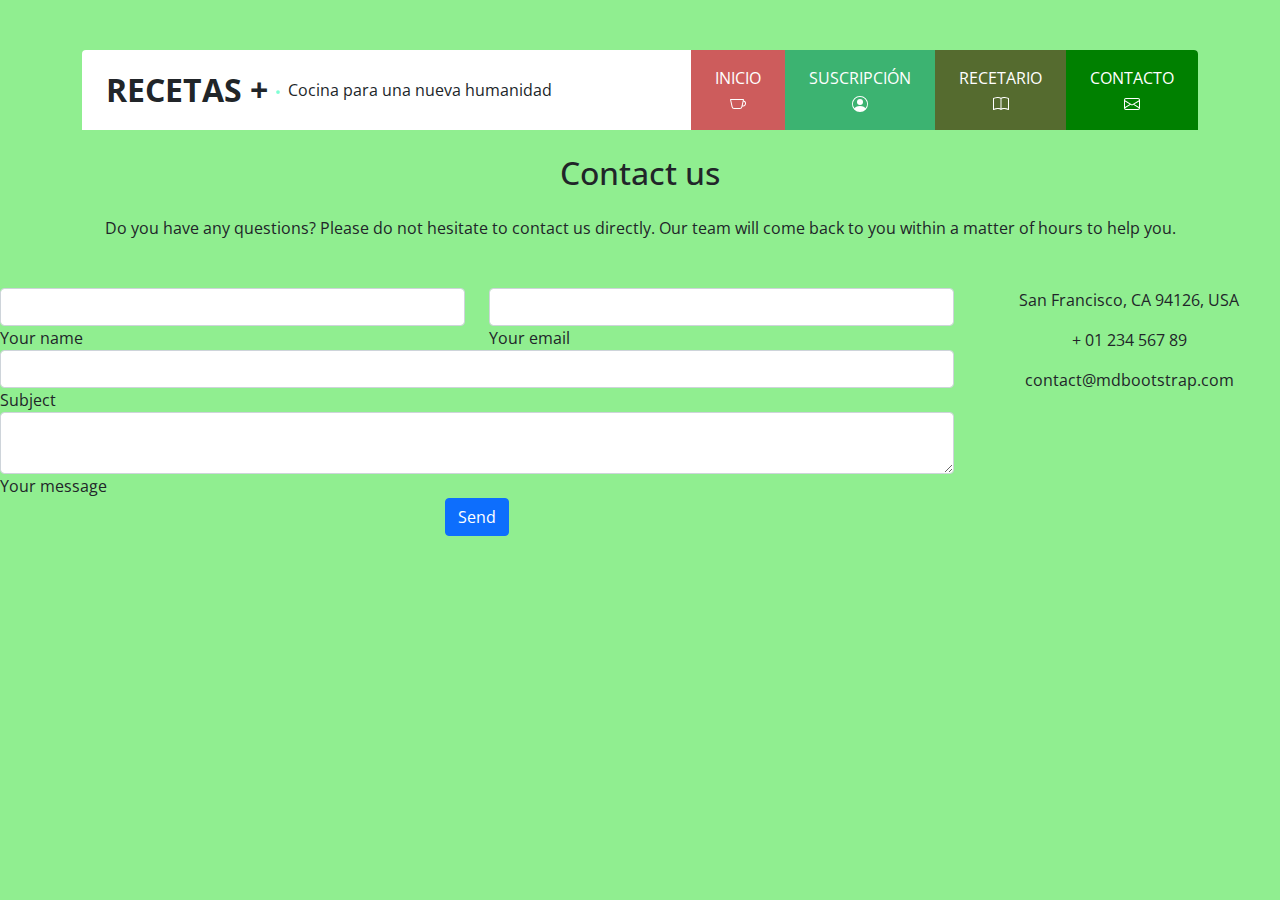
==== contacto.html @ 07f985b1 "Primera contribucion" ====
<!DOCTYPE html>
<html lang="en">
<head>
    <meta charset="UTF-8">
    <meta http-equiv="X-UA-Compatible" content="IE=edge">
    <meta name="viewport" content="width=device-width, initial-scale=1.0">
    <link rel="stylesheet" href="css/bootstrap.min.css">
    <link rel="stylesheet" href="css/style.css">
    <link rel="preconnect" href="https://fonts.googleapis.com">
	<link rel="preconnect" href="https://fonts.gstatic.com" crossorigin>
	<link href="https://fonts.googleapis.com/css2?family=Open+Sans:wght@300;400;600;700&display=swap" rel="stylesheet">
    <title>RECETAS + (ligeras, livianas, limpias)</title>
</head>
<body>
   <header class="container">
    <div class="nav row g-0 justify-content-between rounded-top">
        <div class="logo col-12 col-lg-auto d-flex align-items-center justify-content-center ps-4">
        <h2 class="fw-bold text-uppercase mb-0">Recetas +</h2>
        <div class="icono">
            <svg xmlns="http://www.w3.org/2000/svg" width="16" height="16" fill="currentColor" class="bi bi-dot" viewBox="0 0 16 16">
                <path d="M8 9.5a1.5 1.5 0 1 0 0-3 1.5 1.5 0 0 0 0 3z"/>
            </svg>
        </div>
        <p class="mb-0">Cocina para una nueva humanidad</p>
        </div>

    
    <nav class="menu col-12 col-lg-auto d-flex align-items-stretch">
        <a href="index.html" class="c1 px-4 d-flex align-items-center text-center text-white text-decoration-none">
            <div  class="w-100">
                <span>INICIO</span>
                <div class="icono">
                    <svg xmlns="http://www.w3.org/2000/svg" width="16" height="16" fill="currentColor" class="bi bi-cup" viewBox="0 0 16 16">
                        <path fill-rule="evenodd" d="M.11 3.187A.5.5 0 0 1 .5 3h13a.5.5 0 0 1 .488.608l-.22.991a3.001 3.001 0 0 1-1.3 5.854l-.132.59A2.5 2.5 0 0 1 9.896 13H4.104a2.5 2.5 0 0 1-2.44-1.958L.012 3.608a.5.5 0 0 1 .098-.42Zm12.574 6.288a2 2 0 0 0 .866-3.899l-.866 3.9ZM1.124 4l1.516 6.825A1.5 1.5 0 0 0 4.104 12h5.792a1.5 1.5 0 0 0 1.464-1.175L12.877 4H1.123Z"/>
                      </svg>
                </div>
            </div>
        </a>
        <a href="suscripcion.html" class="c2 px-4 d-flex align-items-center text-center text-white text-decoration-none">
            <div class="w-100">
                <span>SUSCRIPCIÓN</span>
                <div class="icono">
                    <svg xmlns="http://www.w3.org/2000/svg" width="16" height="16" fill="currentColor" class="bi bi-person-circle" viewBox="0 0 16 16">
                        <path d="M11 6a3 3 0 1 1-6 0 3 3 0 0 1 6 0z"/>
                        <path fill-rule="evenodd" d="M0 8a8 8 0 1 1 16 0A8 8 0 0 1 0 8zm8-7a7 7 0 0 0-5.468 11.37C3.242 11.226 4.805 10 8 10s4.757 1.225 5.468 2.37A7 7 0 0 0 8 1z"/>
                      </svg>
                </div>
            </div>
        </a>
        <a href="recetario.html" class="c3 px-4 d-flex align-items-center text-center text-white text-decoration-none">
            <div class="w-100">
                <span>RECETARIO</span>
                <div class="icono">
                    <svg xmlns="http://www.w3.org/2000/svg" width="16" height="16" fill="currentColor" class="bi bi-book" viewBox="0 0 16 16">
                        <path d="M1 2.828c.885-.37 2.154-.769 3.388-.893 1.33-.134 2.458.063 3.112.752v9.746c-.935-.53-2.12-.603-3.213-.493-1.18.12-2.37.461-3.287.811V2.828zm7.5-.141c.654-.689 1.782-.886 3.112-.752 1.234.124 2.503.523 3.388.893v9.923c-.918-.35-2.107-.692-3.287-.81-1.094-.111-2.278-.039-3.213.492V2.687zM8 1.783C7.015.936 5.587.81 4.287.94c-1.514.153-3.042.672-3.994 1.105A.5.5 0 0 0 0 2.5v11a.5.5 0 0 0 .707.455c.882-.4 2.303-.881 3.68-1.02 1.409-.142 2.59.087 3.223.877a.5.5 0 0 0 .78 0c.633-.79 1.814-1.019 3.222-.877 1.378.139 2.8.62 3.681 1.02A.5.5 0 0 0 16 13.5v-11a.5.5 0 0 0-.293-.455c-.952-.433-2.48-.952-3.994-1.105C10.413.809 8.985.936 8 1.783z"/>
                      </svg>
                    <!-- <svg xmlns="http://www.w3.org/2000/svg" x="0px" y="0px"
                    width="30" height="30"
                    viewBox="0 0 30 30">
                        <path d="M 4 5 C 2.895 5 2 5.895 2 7 L 2 23 C 2 24.105 2.895 25 4 25 L 12 25 C 13.105 25 14 25.895 14 27 L 14 7 C 14 5.895 13.105 5 12 5 L 4 5 z M 18 5 C 16.895 5 16 5.895 16 7 L 16 27 C 16 25.895 16.895 25 18 25 L 26 25 C 27.105 25 28 24.105 28 23 L 28 7 C 28 5.895 27.105 5 26 5 L 18 5 z"></path>
                    </svg> -->
                </div>
            </div>
        </a>
        <a href="#" class="c4 px-4 d-flex align-items-center text-center text-white text-decoration-none">
            <div class="w-100">
                <span>CONTACTO</span>
                <div class="icono">
                    
                      <svg xmlns="http://www.w3.org/2000/svg" width="16" height="16" fill="currentColor" class="bi bi-envelope" viewBox="0 0 16 16">
                        <path d="M0 4a2 2 0 0 1 2-2h12a2 2 0 0 1 2 2v8a2 2 0 0 1-2 2H2a2 2 0 0 1-2-2V4Zm2-1a1 1 0 0 0-1 1v.217l7 4.2 7-4.2V4a1 1 0 0 0-1-1H2Zm13 2.383-4.708 2.825L15 11.105V5.383Zm-.034 6.876-5.64-3.471L8 9.583l-1.326-.795-5.64 3.47A1 1 0 0 0 2 13h12a1 1 0 0 0 .966-.741ZM1 11.105l4.708-2.897L1 5.383v5.722Z"/>
                      </svg>
                </div>
            </div>
        </a>
    </nav>
</div>
</header>
    <!--Section: Contact v.2-->
<section class="mb-4">

    <!--Section heading-->
    <h2 class="h1-responsive font-weight-bold text-center my-4">Contact us</h2>
    <!--Section description-->
    <p class="text-center w-responsive mx-auto mb-5">Do you have any questions? Please do not hesitate to contact us directly. Our team will come back to you within
        a matter of hours to help you.</p>

    <div class="row">

        <!--Grid column-->
        <div class="col-md-9 mb-md-0 mb-5">
            <form id="contact-form" name="contact-form" action="mail.php" method="POST">

                <!--Grid row-->
                <div class="row">

                    <!--Grid column-->
                    <div class="col-md-6">
                        <div class="md-form mb-0">
                            <input type="text" id="name" name="name" class="form-control">
                            <label for="name" class="">Your name</label>
                        </div>
                    </div>
                    <!--Grid column-->

                    <!--Grid column-->
                    <div class="col-md-6">
                        <div class="md-form mb-0">
                            <input type="text" id="email" name="email" class="form-control">
                            <label for="email" class="">Your email</label>
                        </div>
                    </div>
                    <!--Grid column-->

                </div>
                <!--Grid row-->

                <!--Grid row-->
                <div class="row">
                    <div class="col-md-12">
                        <div class="md-form mb-0">
                            <input type="text" id="subject" name="subject" class="form-control">
                            <label for="subject" class="">Subject</label>
                        </div>
                    </div>
                </div>
                <!--Grid row-->

                <!--Grid row-->
                <div class="row">

                    <!--Grid column-->
                    <div class="col-md-12">

                        <div class="md-form">
                            <textarea type="text" id="message" name="message" rows="2" class="form-control md-textarea"></textarea>
                            <label for="message">Your message</label>
                        </div>

                    </div>
                </div>
                <!--Grid row-->

            </form>

            <div class="text-center text-md-left">
                <a class="btn btn-primary" onclick="document.getElementById('contact-form').submit();">Send</a>
            </div>
            <div class="status"></div>
        </div>
        <!--Grid column-->

        <!--Grid column-->
        <div class="col-md-3 text-center">
            <ul class="list-unstyled mb-0">
                <li><i class="fas fa-map-marker-alt fa-2x"></i>
                    <p>San Francisco, CA 94126, USA</p>
                </li>

                <li><i class="fas fa-phone mt-4 fa-2x"></i>
                    <p>+ 01 234 567 89</p>
                </li>

                <li><i class="fas fa-envelope mt-4 fa-2x"></i>
                    <p>contact@mdbootstrap.com</p>
                </li>
            </ul>
        </div>
        <!--Grid column-->

    </div>

</section>
<!--Section: Contact v.2-->
</body>
</html>
---- css/style.css ----
body {
    background-color: lightgreen; 
    font-family: 'Open Sans' , sans-serif;
}
header{
    margin-top: 50px;
}

header .nav {
    min-height: 80px;
    overflow: hidden;
    background: #fff;
}

header .logo h2, header .logo p{
    font-size: 16 px;
    display: inline-block;
}
header .logo .icono{
    color: aquamarine;
}
header .logo svg{
    width: 20px;
    height: 20px;
}
header .logo o{
    color: yellowgreen;
}

header .menu .c1 {background-color: indianred;}
header .menu .c2 {background-color: mediumseagreen;}
header .menu .c3 {background-color: darkolivegreen;}
header .menu .c4 {background-color: green;}

section article{
    padding: 1em;
    border: 1px solid darkgreen;
}
section h1, section h3{
    color:indianred; 
}

p.parrafo1{
    font-family: Radley;
    font-size:xx-large;
    color: darkolivegreen;
}


/*#777777;*/
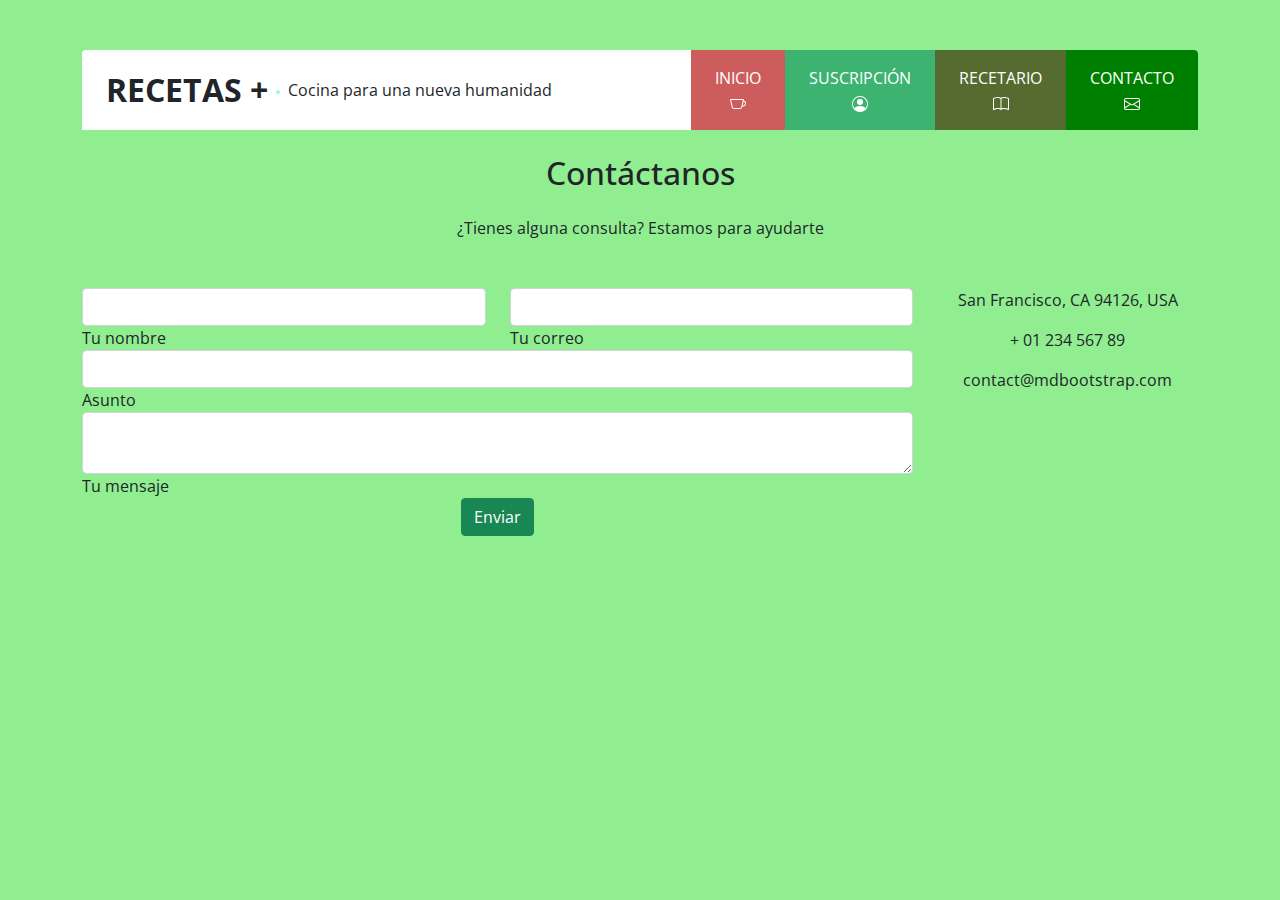
==== commit cbc8d7fe: "cambios varios2" ====
--- a/contacto.html
+++ b/contacto.html
@@ -62,7 +62,7 @@
                 </div>
             </div>
         </a>
-        <a href="#" class="c4 px-4 d-flex align-items-center text-center text-white text-decoration-none">
+        <a href="contacto.html" class="c4 px-4 d-flex align-items-center text-center text-white text-decoration-none">
             <div class="w-100">
                 <span>CONTACTO</span>
                 <div class="icono">
@@ -76,14 +76,14 @@
     </nav>
 </div>
 </header>
+<div class="container">
     <!--Section: Contact v.2-->
 <section class="mb-4">
 
     <!--Section heading-->
-    <h2 class="h1-responsive font-weight-bold text-center my-4">Contact us</h2>
+    <h2 class="h1-responsive font-weight-bold text-center my-4">Contáctanos</h2>
     <!--Section description-->
-    <p class="text-center w-responsive mx-auto mb-5">Do you have any questions? Please do not hesitate to contact us directly. Our team will come back to you within
-        a matter of hours to help you.</p>
+    <p class="text-center w-responsive mx-auto mb-5">¿Tienes alguna consulta? Estamos para ayudarte</p>
 
     <div class="row">
 
@@ -98,7 +98,7 @@
                     <div class="col-md-6">
                         <div class="md-form mb-0">
                             <input type="text" id="name" name="name" class="form-control">
-                            <label for="name" class="">Your name</label>
+                            <label for="name" class="">Tu nombre</label>
                         </div>
                     </div>
                     <!--Grid column-->
@@ -107,7 +107,7 @@
                     <div class="col-md-6">
                         <div class="md-form mb-0">
                             <input type="text" id="email" name="email" class="form-control">
-                            <label for="email" class="">Your email</label>
+                            <label for="email" class="">Tu correo</label>
                         </div>
                     </div>
                     <!--Grid column-->
@@ -120,7 +120,7 @@
                     <div class="col-md-12">
                         <div class="md-form mb-0">
                             <input type="text" id="subject" name="subject" class="form-control">
-                            <label for="subject" class="">Subject</label>
+                            <label for="subject" class="">Asunto</label>
                         </div>
                     </div>
                 </div>
@@ -134,7 +134,7 @@
 
                         <div class="md-form">
                             <textarea type="text" id="message" name="message" rows="2" class="form-control md-textarea"></textarea>
-                            <label for="message">Your message</label>
+                            <label for="message">Tu mensaje</label>
                         </div>
 
                     </div>
@@ -144,7 +144,7 @@
             </form>
 
             <div class="text-center text-md-left">
-                <a class="btn btn-primary" onclick="document.getElementById('contact-form').submit();">Send</a>
+                <a class="btn btn-success" onclick="document.getElementById('contact-form').submit();">Enviar</a>
             </div>
             <div class="status"></div>
         </div>
@@ -172,5 +172,6 @@
 
 </section>
 <!--Section: Contact v.2-->
+</div> <!-- fin de container -->
 </body>
 </html>